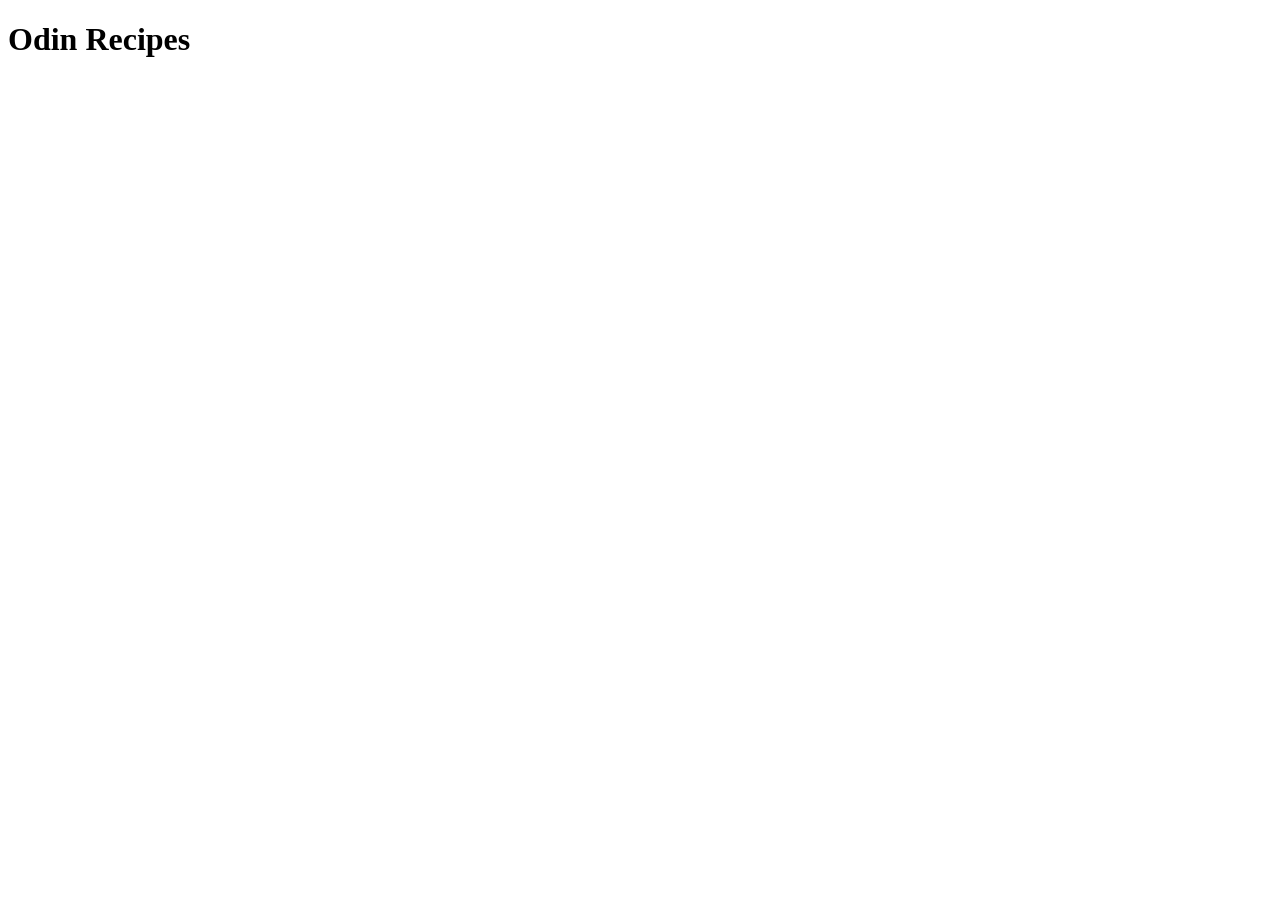
==== index.html @ 6a070ae8 "Add index.html file with basic HTML structure" ====
<!DOCTYPE html>
<html lang="en">
<head>
    <meta charset="UTF-8">
    <meta name="viewport" content="width=device-width, initial-scale=1.0">
    <title>Document</title>
</head>
<body>
    <h1>Odin Recipes</h1>
</body>
</html>
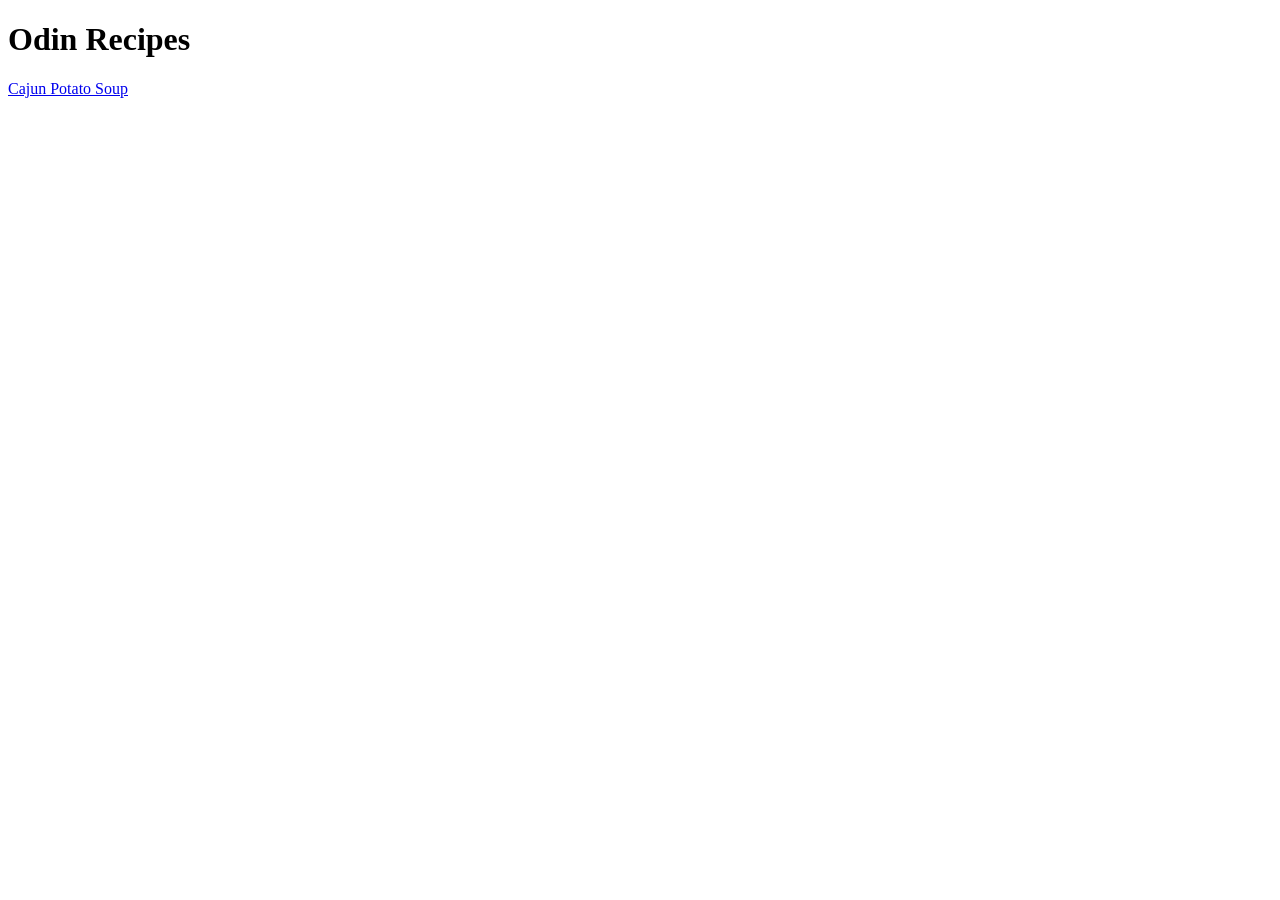
==== commit e2c8f8e5: "Add potato soup recipe and image with links" ====
--- a/index.html
+++ b/index.html
@@ -3,9 +3,11 @@
 <head>
     <meta charset="UTF-8">
     <meta name="viewport" content="width=device-width, initial-scale=1.0">
-    <title>Document</title>
+    <title>Odin Recipes</title>
 </head>
 <body>
     <h1>Odin Recipes</h1>
+
+    <a href="./recipes/cajun-potato-soup.html">Cajun Potato Soup</a>
 </body>
 </html>
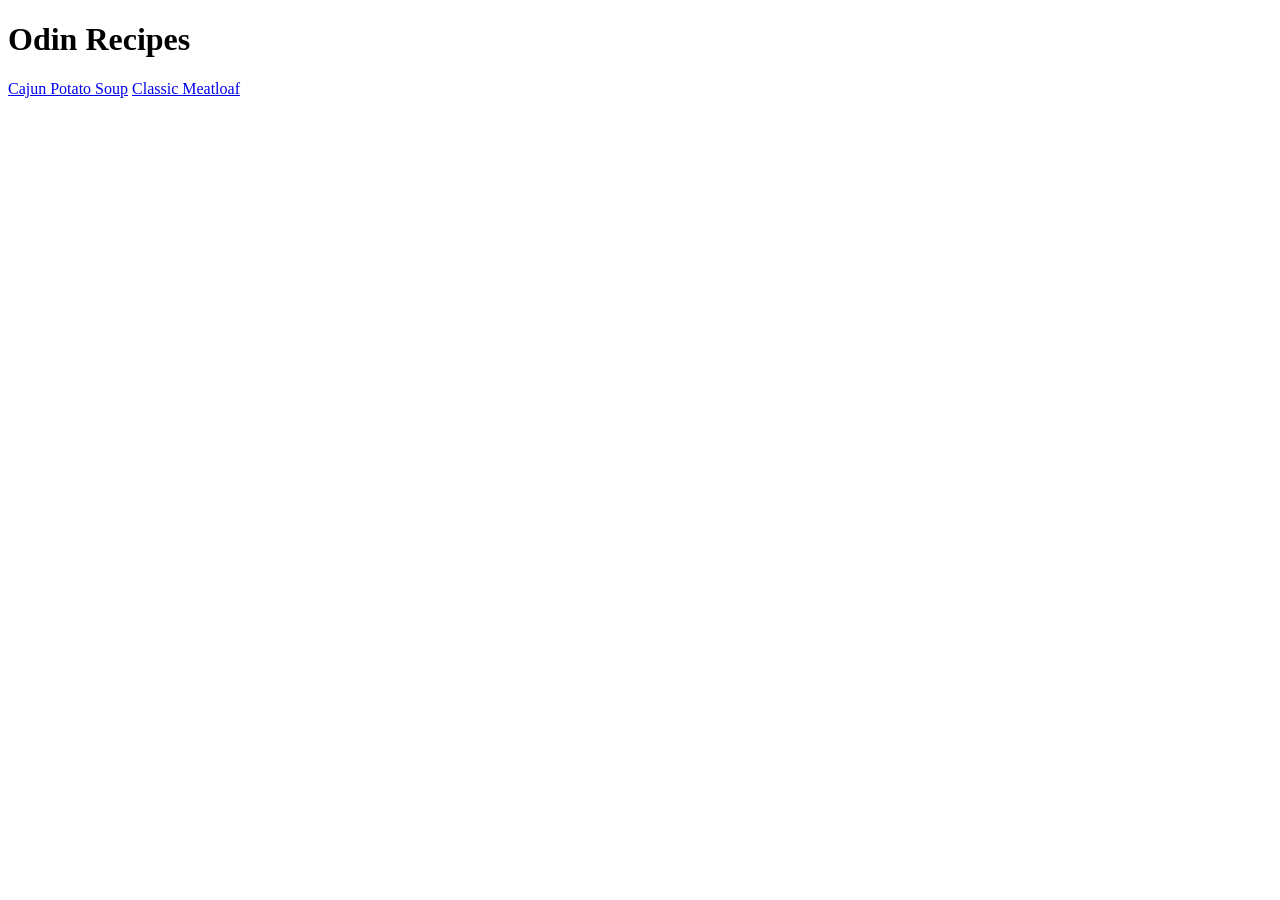
==== commit a9213fed: "Added classic meatloaf recipe and image" ====
--- a/index.html
+++ b/index.html
@@ -9,5 +9,6 @@
     <h1>Odin Recipes</h1>
 
     <a href="./recipes/cajun-potato-soup.html">Cajun Potato Soup</a>
+    <a href="./recipes/classic-meatloaf.html">Classic Meatloaf</a>
 </body>
 </html>
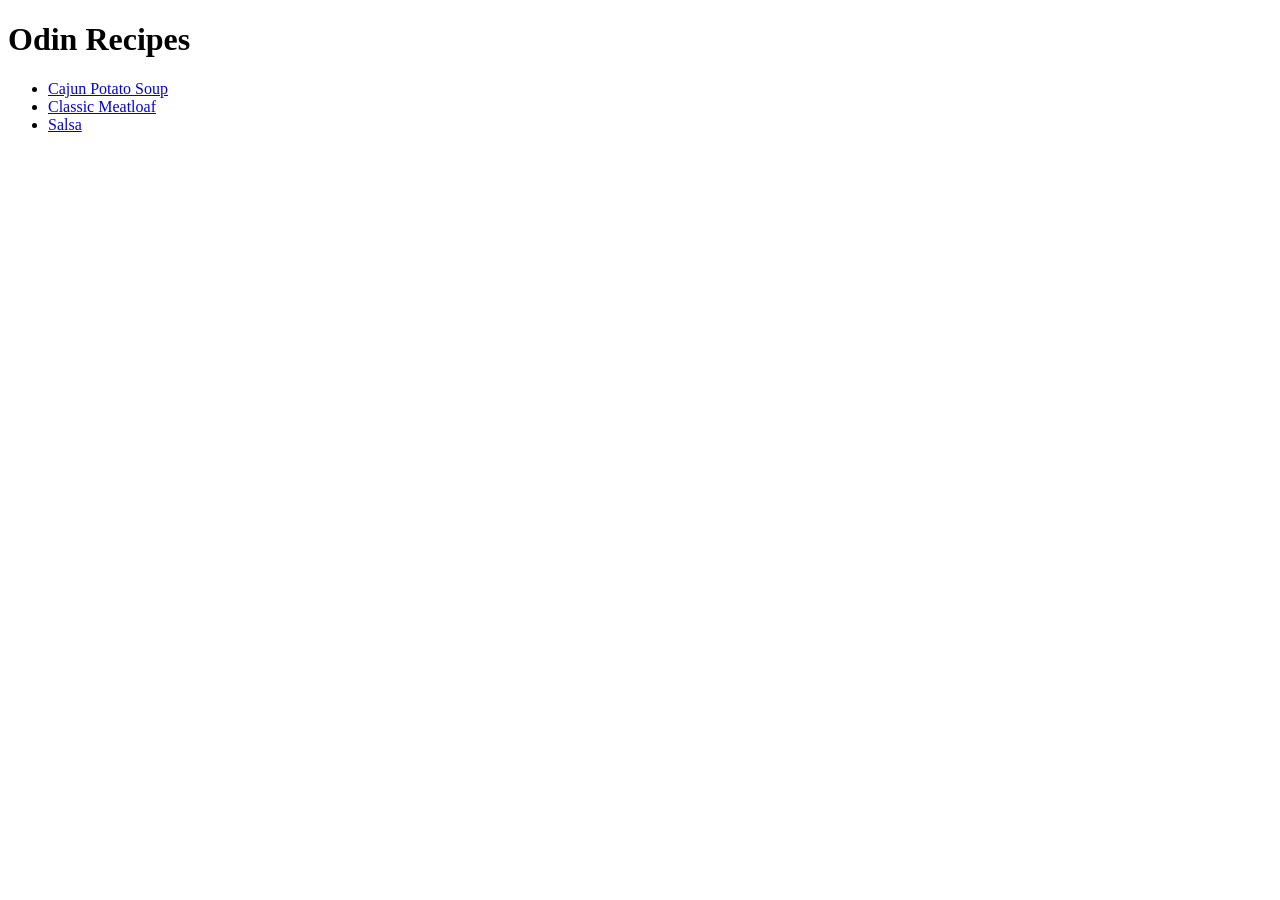
==== commit aa484878: "Add salsa recipe and image. Update index.html" ====
--- a/index.html
+++ b/index.html
@@ -6,9 +6,12 @@
     <title>Odin Recipes</title>
 </head>
 <body>
+
     <h1>Odin Recipes</h1>
-
-    <a href="./recipes/cajun-potato-soup.html">Cajun Potato Soup</a>
-    <a href="./recipes/classic-meatloaf.html">Classic Meatloaf</a>
+    <ul>
+        <li><a href="./recipes/cajun-potato-soup.html">Cajun Potato Soup</a></li>
+        <li><a href="./recipes/classic-meatloaf.html">Classic Meatloaf</a></li>
+        <li><a href="./recipes/salsa.html">Salsa</a></li>
+    </ul>
 </body>
 </html>
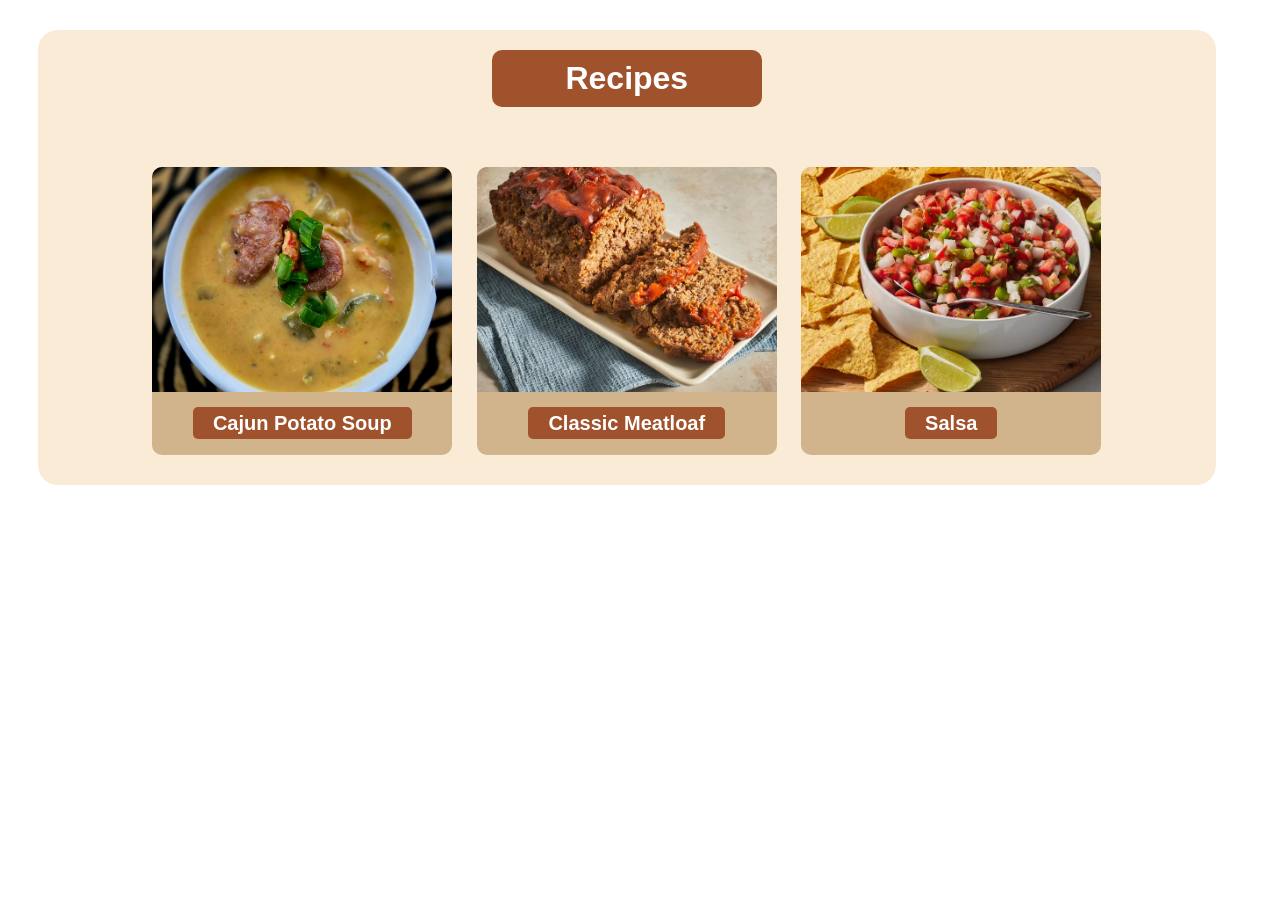
==== commit 330c81ed: "Edit recipes" ====
--- a/index.html
+++ b/index.html
@@ -3,15 +3,18 @@
 <head>
     <meta charset="UTF-8">
     <meta name="viewport" content="width=device-width, initial-scale=1.0">
-    <title>Odin Recipes</title>
+    <link rel="stylesheet" href="./styles.css">
+    <title>Recipes</title>
 </head>
 <body>
 
-    <h1>Odin Recipes</h1>
-    <ul>
-        <li><a href="./recipes/cajun-potato-soup.html">Cajun Potato Soup</a></li>
-        <li><a href="./recipes/classic-meatloaf.html">Classic Meatloaf</a></li>
-        <li><a href="./recipes/salsa.html">Salsa</a></li>
-    </ul>
+    <div id="outer-container"> 
+        <h1>Recipes</h1>
+        <ul>
+            <li><img src="./images/cajun-potato-soup.jpg" alt="Cajun Potato Soup"><a class="recipes" id="soup" href="./recipes/cajun-potato-soup.html">Cajun Potato Soup</a></li>
+            <li><img src="./images/classic-meatloaf.jpg" alt="Classic Meatloaf"><a class="recipes" id="meatloaf" href="./recipes/classic-meatloaf.html">Classic Meatloaf</a></li>
+            <li><img src="./images/salsa.jpg" alt="Salsa"><a class="recipes" id="salsa" href="./recipes/salsa.html">Salsa</a></li>
+        </ul>
+    </div>
 </body>
 </html>
--- a/styles.css
+++ b/styles.css
@@ -0,0 +1,67 @@
+body{
+    font-family: Georgia, Helvetica, sans-serif;
+  
+
+}
+
+li {
+   display:inline-block;
+   margin: 10px;
+   background-color:tan;
+   padding-bottom:20px;
+   border-radius: 10px;
+   
+}
+
+ul{
+    margin:0 auto;
+    text-align:center;
+   padding:0%;
+    margin-top:20px;
+    
+    
+}
+
+.recipes {
+    text-decoration:none;
+    color: white;
+    font-size: 20px;
+    font-weight:bold;
+    background-color:sienna;
+    padding: 5px 20px 5px 20px;
+    border-radius: 5px;
+    
+    
+}
+
+.recipes:hover {
+    color:peru;
+}
+
+h1{
+    margin:0 auto;
+    text-align:center;
+    color:white;
+    background-color:sienna;
+    padding:10px;
+    border-radius:10px;
+    width:250px;
+    margin-bottom:50px;
+}
+
+img{
+    width: 300px;
+    display:block;
+    padding-bottom:20px;
+    border-top-left-radius: 10px;
+    border-top-right-radius: 10px;
+}
+
+#outer-container{
+    width: 90%;
+    margin: 0 auto;
+    background-color:antiquewhite;
+    padding:20px;
+    margin:30px;
+    border-radius:20px;
+}
